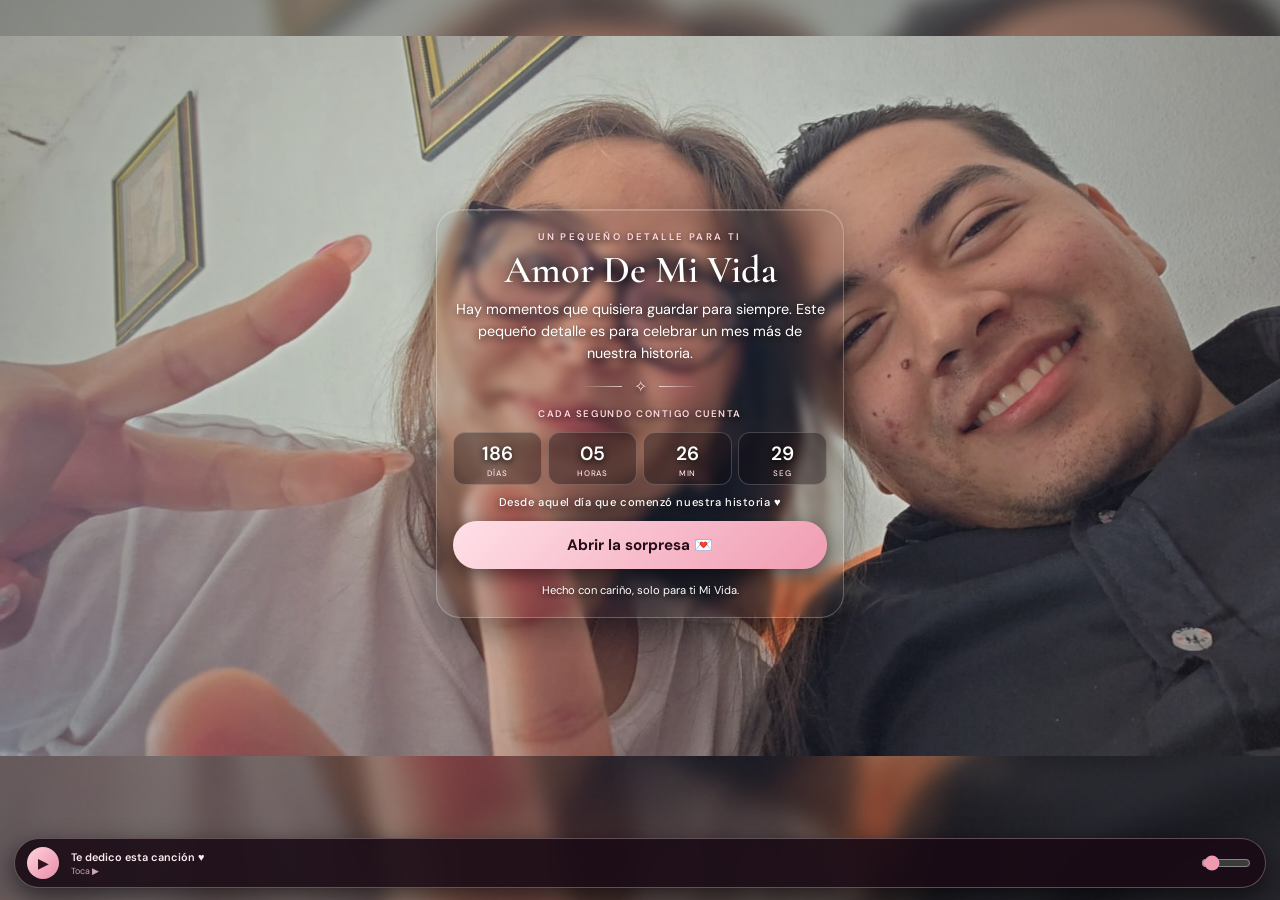
==== 4mesesfrida/index.html @ 20c6fcb0 "4 mes" ====
<!DOCTYPE html>
<html lang="es">
<head>
  <meta charset="UTF-8">
  <meta name="viewport" content="width=device-width, initial-scale=1.0, maximum-scale=1.0, user-scalable=no">
  <meta name="theme-color" content="#130b12">
  <title>Para Frida ♥</title>
  <link rel="preconnect" href="https://fonts.googleapis.com">
  <link rel="preconnect" href="https://fonts.gstatic.com" crossorigin>
  <link href="https://fonts.googleapis.com/css2?family=Cormorant+Garamond:wght@400;500;600;700&family=DM+Sans:wght@300;400;500;600&display=swap" rel="stylesheet">
  <style>
    :root {
      --rose: #f3a6b8; 
      --rose-light: #ffd6df; 
      --cream: #ffffff; 
      --muted: #e6d3dc; 
      --panel: rgba(12, 6, 12, 0.08); 
    }
    * { box-sizing: border-box; -webkit-tap-highlight-color: transparent; }
    html { scroll-behavior: smooth; }
    body {
      margin: 0; 
      min-height: 100vh; 
      min-height: 100svh;
      color: var(--cream); 
      background: #130b12;
      font-family: "DM Sans", sans-serif; 
      overflow-x: hidden;
    }
    button { font: inherit; cursor: pointer; }

    /* Fondo de fotos en capas */
    .backdrop, .grain, .ambient { position: fixed; inset: 0; pointer-events: none; z-index: -1; }
    .backdrop { background: #130b12; z-index: -3; overflow: hidden; }
    
    .photo-container {
      position: absolute;
      inset: 0;
      opacity: 0;
      transition: opacity 2s ease;
    }
    .photo-container.active { opacity: 1; }

    /* Capa desenfocada de fondo */
    .photo-bg {
  position: absolute;
  inset: -10%;
  background-size: cover;
  background-position: center;
  filter: blur(10px) brightness(0.85);
  transform: scale(1.1);
}

    /* Capa principal encuadrada para que los rostros salgan más arriba y completos */
    .photo-main {
      position: absolute;
      inset: 0;
      background-size: contain;
      background-repeat: no-repeat;
      /* Ajustado a 20% para que las caras suban y se vean perfectamente */
      background-position: center 20%;
      filter: brightness(1) contrast(1.05);
    }
    
    .backdrop::after {
      content: ""; 
      position: absolute; 
      inset: 0; 
      z-index: 1;
      background: radial-gradient(circle at 50% 35%, rgba(13, 7, 12, 0.02) 0%, rgba(13, 7, 12, 0.35) 95%);
    }
    
    .grain { opacity: .08; background-image: url("data:image/svg+xml,%3Csvg viewBox='0 0 180 180' xmlns='http://www.w3.org/2000/svg'%3E%3Cfilter id='n'%3E%3CfeTurbulence type='fractalNoise' baseFrequency='.9' numOctaves='3' stitchTiles='stitch'/%3E%3C/filter%3E%3Crect width='100%25' height='100%25' filter='url(%23n)' opacity='.28'/%3E%3C/svg%3E"); }
    .ambient span { position: absolute; bottom: -50px; color: rgba(255,182,200,.35); animation: floatUp linear infinite; user-select: none; }
    @keyframes floatUp {
      from { transform: translateY(0) rotate(0deg); opacity: 0; }
      12% { opacity: .5; }
      to { transform: translateY(-115vh) rotate(35deg); opacity: 0; }
    }

    /* Contenedor móvil */
    .page { 
     width: 100%; 
      max-width: 440px; 
      height: 100svh;
      min-height: 0;
      margin: 0 auto; 
      padding: 12px 16px 85px 16px; 
      display: flex;
      flex-direction: column;
      justify-content: center;
      position: relative;
      z-index: 2;
    }
    
    .card {
     width: 100%; 
      max-height: 100%;
      position: relative; 
      padding: 20px 16px;
      border: 1px solid rgba(255, 255, 255, 0.25); 
      border-radius: 24px; 
      text-align: center;
      background: var(--panel); 
      backdrop-filter: blur(5px);
      -webkit-backdrop-filter: blur(5px);
      box-shadow: 0 12px 35px rgba(0,0,0,0.35), inset 0 1px rgba(255,255,255,0.2);
      overflow-y: auto;
      overflow-x: hidden;
      scrollbar-width: none; 
      -ms-overflow-style: none;
      animation: cardIn 0.9s cubic-bezier(.2,.8,.2,1) both;
    }
    
    .card::-webkit-scrollbar {
      display: none;
    }

    @keyframes cardIn { from { opacity: 0; transform: translateY(15px) scale(.98); } to { opacity: 1; transform: none; } }

    .eyebrow { color: var(--rose-light); text-transform: uppercase; letter-spacing: .25em; font-size: .6rem; font-weight: 600; margin: 0 0 8px; text-shadow: 0 2px 6px rgba(0,0,0,0.9); }
    h1, h2, .serif { font-family: "Cormorant Garamond", Georgia, serif; }
    h1 { margin: 0; font-size: 2.4rem; line-height: 1; font-weight: 600; color: #ffffff; text-shadow: 0 3px 12px rgba(0,0,0,0.9); }
    h2 { color: #ffffff; font-weight: 600; font-size: 2.1rem; line-height: 1.1; margin: 0; text-shadow: 0 3px 12px rgba(0,0,0,0.9); }
    .subtitle { color: var(--cream); text-shadow: 0 2px 8px rgba(0,0,0,0.95); font-size: .9rem; line-height: 1.5; margin: 10px auto 12px; font-weight: 400; }

    .ornament { display: flex; align-items: center; justify-content: center; gap: 12px; color: var(--rose-light); margin: 10px 0; text-shadow: 0 2px 6px rgba(0,0,0,0.9); }
    .ornament::before, .ornament::after { content: ""; width: 40px; height: 1px; background: linear-gradient(90deg, transparent, rgba(255,255,255,.7)); }
    .ornament::after { transform: rotate(180deg); }

    .counter { display: grid; grid-template-columns: repeat(4, 1fr); gap: 6px; margin: 12px 0; }
    .unit { padding: 8px 2px 6px; border-radius: 12px; background: rgba(10, 5, 10, 0.35); border: 1px solid rgba(255,255,255,0.2); }
    .unit strong { display: block; font-size: 1.2rem; color: #ffffff; font-weight: 600; font-variant-numeric: tabular-nums; text-shadow: 0 2px 6px rgba(0,0,0,0.9); }
    .unit small { display: block; margin-top: 2px; color: #ffdbe6; text-transform: uppercase; letter-spacing: .1em; font-size: .5rem; font-weight: 500; }
    .since { color: #ffffff; font-size: .7rem; letter-spacing: .05em; margin: -2px 0 12px; text-shadow: 0 2px 8px rgba(0,0,0,0.95); font-weight: 500; }

    .primary {
      border: 0; border-radius: 999px; padding: 14px 24px; color: #270d18; font-weight: 700; font-size: 0.95rem;
      background: linear-gradient(135deg, #ffe0e8, #f09cb2); box-shadow: 0 6px 20px rgba(0,0,0,.5);
      transition: transform .2s, box-shadow .2s; width: 100%;
    }
    .primary:active { transform: scale(0.97); }
    .hint { font-size: .7rem; color: #ffffff; margin: 14px 0 0; text-shadow: 0 2px 6px rgba(0,0,0,0.95); }

    #letter-screen { display: none; text-align: left; }
    #letter-screen .eyebrow, #letter-screen h2, #letter-screen .ornament { text-align: center; }
    .letter { color: #ffffff; text-shadow: 0 2px 8px rgba(0,0,0,0.95); font-family: "Cormorant Garamond", Georgia, serif; font-size: 1.25rem; font-weight: 500; line-height: 1.7; min-height: 180px; white-space: pre-wrap; }
    .caret { display: inline-block; width: 2px; height: 1em; margin-left: 2px; vertical-align: middle; background: var(--rose-light); animation: blink .8s steps(2) infinite; }
    @keyframes blink { 50% { opacity: 0; } }

    .signature { margin-top: 20px; text-align: right; color: #ffffff; font: italic 1.4rem "Cormorant Garamond", Georgia, serif; opacity: 0; transform: translateY(6px); transition: .8s ease; text-shadow: 0 2px 8px rgba(0,0,0,0.95); }
    .signature.visible { opacity: 1; transform: none; }

    .final-surprise { display: none; text-align: center; margin-top: 24px; padding-top: 18px; border-top: 1px solid rgba(255,255,255,0.25); }
    .final-surprise p { color: var(--cream); line-height: 1.6; font-size: 0.95rem; text-shadow: 0 2px 8px rgba(0,0,0,0.95); }
    .big-heart { font-size: 2.2rem; display: inline-block; animation: heartbeat 1.5s infinite; }
    @keyframes heartbeat { 0%,100% { transform: scale(1); } 12% { transform: scale(1.15); } 24% { transform: scale(1); } 36% { transform: scale(1.1); } }

    .back-button { display: none; width: 100%; margin-top: 16px; border: 0; background: transparent; color: #ffd6df; text-decoration: underline; text-underline-offset: 4px; font-size: .8rem; cursor: pointer; text-align: center; text-shadow: 0 2px 6px rgba(0,0,0,0.9); }

    /* Reproductor flotante adaptado */
    .music-player {
      position: fixed; z-index: 10; left: 14px; right: 14px; bottom: 12px; display: flex; align-items: center; justify-content: space-between; gap: 8px;
      padding: 8px 12px; border-radius: 999px; color: #ffeaf0; background: rgba(25, 10, 20, 0.88);
      border: 1px solid rgba(255,220,230,.3); box-shadow: 0 8px 25px rgba(0,0,0,0.6); backdrop-filter: blur(10px);
    }
    .music-toggle { width: 32px; height: 32px; flex-shrink: 0; border: 0; border-radius: 50%; color: #32121f; background: linear-gradient(135deg, #ffd4df, #e98ca6); font-size: 0.9rem; }
    .music-meta { flex-grow: 1; min-width: 0; padding: 0 4px; }
    .music-title { display: block; font-size: .68rem; font-weight: 600; white-space: nowrap; overflow: hidden; text-overflow: ellipsis; }
    .music-status { display: block; color: #c9aab6; font-size: .55rem; margin-top: 1px; }
    .music-volume { width: 50px; accent-color: #ee9bb2; cursor: pointer; }
  </style>
</head>
<body>

  <!-- FONDO CON FOTOS EN DOS CAPAS -->
  <div class="backdrop" id="backdrop" aria-hidden="true"></div>
  <div class="grain" aria-hidden="true"></div>
  <div class="ambient" id="ambient" aria-hidden="true"></div>

  <main class="page">
    <section class="card" id="main-card">
      <!-- BIENVENIDA -->
      <div id="welcome-screen">
        <p class="eyebrow">Un pequeño detalle para ti</p>
        <h1>Amor De Mi Vida</h1>
        <p class="subtitle">Hay momentos que quisiera guardar para siempre. Este pequeño detalle es para celebrar un mes más de nuestra historia.</p>
        <div class="ornament">✧</div>
        <p class="eyebrow" style="letter-spacing:.16em;margin-bottom:10px">Cada segundo contigo cuenta</p>
        
        <div class="counter">
          <div class="unit"><strong id="days">0</strong><small>Días</small></div>
          <div class="unit"><strong id="hours">00</strong><small>Horas</small></div>
          <div class="unit"><strong id="minutes">00</strong><small>Min</small></div>
          <div class="unit"><strong id="seconds">00</strong><small>Seg</small></div>
        </div>

        <p class="since">Desde aquel día que comenzó nuestra historia ♥</p>
        <button class="primary" id="open-letter">Abrir la sorpresa 💌</button>
        <p class="hint">Hecho con cariño, solo para ti Mi Vida.</p>
      </div>

      <!-- CARTA -->
      <div id="letter-screen">
        <p class="eyebrow">Para la persona que hace mis días más bonitos</p>
        <h2>Cuatro meses a tu lado</h2>
        <div class="ornament">♡</div>
        <div class="letter" id="text-container"></div>
        <span class="caret" id="caret"></span>
        <div class="signature" id="signature">Con todo mi amor, Erik. ♥</div>

        <div class="final-surprise" id="final-surprise">
          <span class="big-heart">♥</span>
          <p class="serif">Y si pudiera volver al principio, sin duda volvería a elegirte.<br><span class="serif" style="font-size:1.35rem;color:#ffd6df">Una y mil veces, Mi Amor.</span></p>
          <button class="primary" id="again" style="margin-top: 12px;">Volver a leer ↺</button>
        </div>
        <button class="back-button" id="back">Volver al inicio</button>
      </div>
    </section>
  </main>

  <!-- REPRODUCTOR MÓVIL -->
  <audio id="background-music" src="musica.mp3" preload="auto" autoplay loop></audio>
  <aside class="music-player">
    <button class="music-toggle" id="music-toggle">▶</button>
    <div class="music-meta">
      <span class="music-title">Te dedico esta canción ♥</span>
      <span class="music-status" id="music-status">Reproduciendo</span>
    </div>
    <input class="music-volume" id="music-volume" type="range" min="0" max="1" step="0.01" value="0.08">
  </aside>

  <script>
    const startDate = new Date(2026, 5, 3, 0, 0, 0);
    const letterText = `Mi amor, hoy cumplimos 4 meses desde que decidimos emprender este camino juntos. Aunque hoy la distancia no nos permita abrazarnos ni celebrar como lo merecemos, quiero que sepas que te tengo presente en cada segundo de mis días y en cada latido de mi corazón.

Desde aquel 3 de junio en que me diste el sí y me convertiste en el hombre más feliz del mundo, cada instante a tu lado se ha vuelto mi lugar favorito en la tierra. Extraño tus abrazos, tu risa y verte sonreír hoy más que nunca, pero me consuela y me da paz saber que, aunque estemos lejos, mi amor te acompaña y el tuyo vive en mí. Confío con los ojos cerrados en que esto es apenas el primer capítulo de una historia larguísima y hermosa que nos falta por escribir.

Gracias por ser exactamente como eres, mi princesa, por la luz tan bonita que le regalas a mis días y por estos 4 meses repletos de magia y amor. Eres lo más bonito que me ha pasado. Te amo con todo mi corazón, jamás lo olvides. ❤️`;

    const $ = id => document.getElementById(id);
    const pad = n => String(n).padStart(2, "0");

    // Carga de imágenes en contenedor con doble capa
    const backdrop = $("backdrop");
    for (let i = 1; i <= 10; i++) {
      const container = document.createElement("div");
      container.className = `photo-container ${i === 1 ? "active" : ""}`;
      
      const bg = document.createElement("div");
      bg.className = "photo-bg";
      bg.style.backgroundImage = `url('img/${i}.jpeg')`;
      
      const main = document.createElement("div");
      main.className = "photo-main";
      main.style.backgroundImage = `url('img/${i}.jpeg')`;
      
      container.appendChild(bg);
      container.appendChild(main);
      backdrop.appendChild(container);
    }

    const photos = document.querySelectorAll(".photo-container");
    let photoIdx = 0;
    setInterval(() => {
      photos[photoIdx].classList.remove("active");
      photoIdx = (photoIdx + 1) % photos.length;
      photos[photoIdx].classList.add("active");
    }, 6500);

    // Contador
    setInterval(() => {
      const diff = Date.now() - startDate.getTime();
      if (diff < 0) return;
      $("days").textContent = Math.floor(diff / 86400000);
      $("hours").textContent = pad(Math.floor(diff / 3600000) % 24);
      $("minutes").textContent = pad(Math.floor(diff / 60000) % 60);
      $("seconds").textContent = pad(Math.floor(diff / 1000) % 60);
    }, 1000);

    // Corazones
    const ambient = $("ambient");
    for (let i = 0; i < 10; i++) {
      const h = document.createElement("span");
      h.textContent = i % 3 === 0 ? "♥" : "♡";
      h.style.cssText = `left:${Math.random() * 100}%;font-size:${10 + Math.random() * 14}px;animation-duration:${10 + Math.random() * 12}s;animation-delay:${-Math.random() * 20}s`;
      ambient.appendChild(h);
    }

    // Efecto de máquina de escribir más lento (55ms) + AUTO SCROLL DENTRO DE LA TARJETA
    let typingTimer, charIdx = 0;
    const chars = Array.from(letterText);
    const card = $("main-card");
    
    function typeWriter() {
      if (charIdx < chars.length) {
        $("text-container").textContent += chars[charIdx++];
        
        // Auto-scroll interno dentro de la tarjeta
        card.scrollTop = card.scrollHeight;

        typingTimer = setTimeout(typeWriter, 55);
      } else {
        $("caret").style.display = "none";
        $("signature").classList.add("visible");
        $("final-surprise").style.display = "block";
        $("back").style.display = "block";

        setTimeout(() => {
          card.scrollTop = card.scrollHeight;
        }, 100);
      }
    }

    function resetLetter() {
      clearTimeout(typingTimer);
      charIdx = 0;
      $("text-container").textContent = "";
      $("caret").style.display = "inline-block";
      $("signature").classList.remove("visible");
      $("final-surprise").style.display = "none";
      $("back").style.display = "none";
      card.scrollTop = 0;
    }

    $("open-letter").onclick = () => {
      $("welcome-screen").style.display = "none";
      $("letter-screen").style.display = "block";
      resetLetter();
      typeWriter();
      music.play().catch(() => {});
    };

    $("again").onclick = () => {
      resetLetter();
      typeWriter();
    };

    $("back").onclick = () => {
      clearTimeout(typingTimer);
      $("letter-screen").style.display = "none";
      $("welcome-screen").style.display = "block";
      card.scrollTop = 0;
    };

    // Reproductor de música
    const music = $("background-music");
    const toggle = $("music-toggle");
    const status = $("music-status");
    music.volume = 0.08;

    function updatePlayer() {
      toggle.textContent = music.paused ? "▶" : "Ⅱ";
      status.textContent = music.paused ? "En pausa" : "Reproduciendo";
    }

    toggle.onclick = () => {
      music.paused ? music.play() : music.pause();
      updatePlayer();
    };

    $("music-volume").oninput = e => music.volume = e.target.value;
    music.onplay = music.onpause = updatePlayer;

    window.onload = () => music.play().catch(() => status.textContent = "Toca ▶");
    document.addEventListener("pointerdown", () => { if(music.paused) music.play().catch(()=>{}); }, {once: true});
  </script>
</body>
</html>
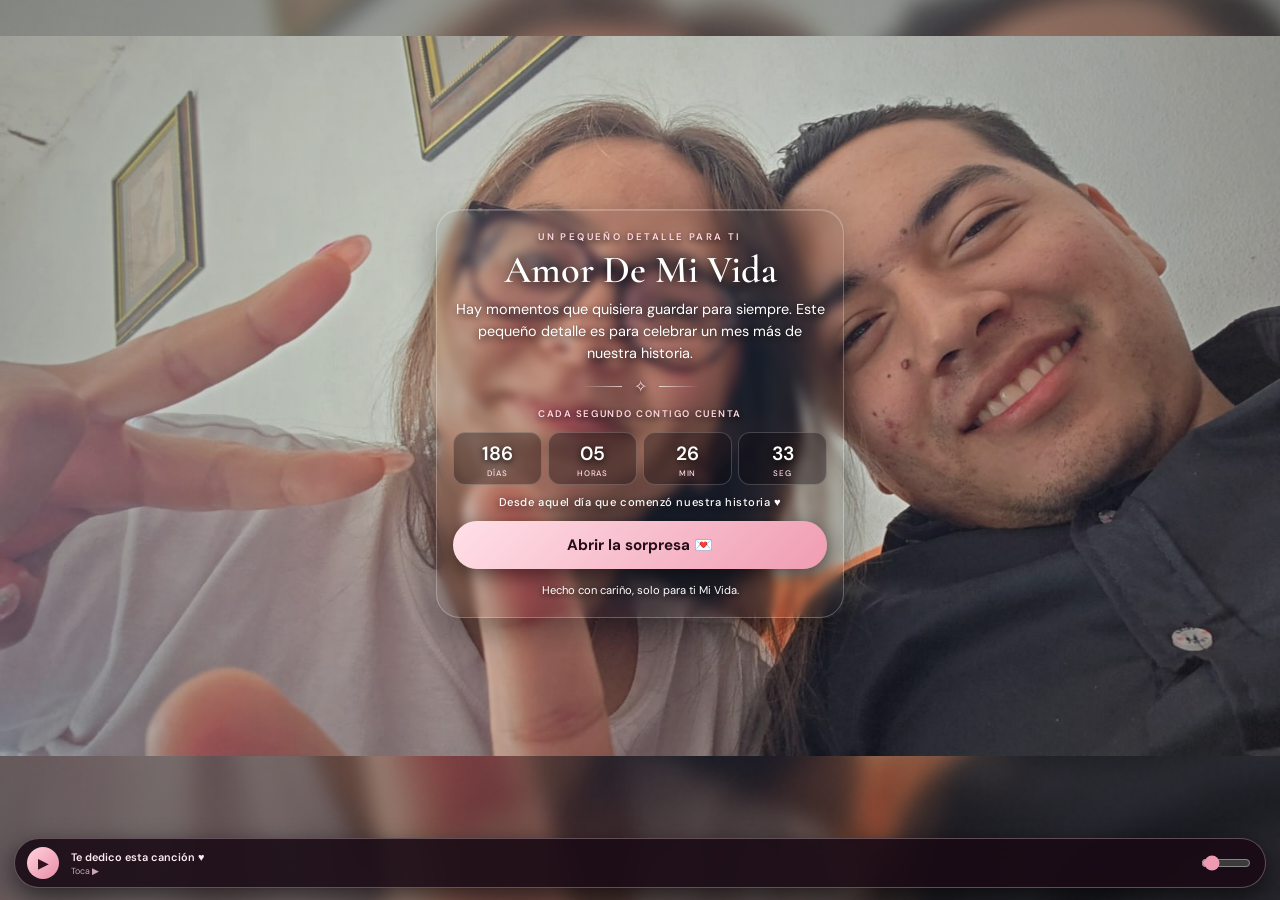
==== commit 6aed9e59: "5 mes" ====
--- a/4mesesfrida/index.html
+++ b/4mesesfrida/index.html
@@ -4,7 +4,7 @@
   <meta charset="UTF-8">
   <meta name="viewport" content="width=device-width, initial-scale=1.0, maximum-scale=1.0, user-scalable=no">
   <meta name="theme-color" content="#130b12">
-  <title>Para Frida ♥</title>
+  <title>Para Mi Princesa ♥</title>
   <link rel="preconnect" href="https://fonts.googleapis.com">
   <link rel="preconnect" href="https://fonts.gstatic.com" crossorigin>
   <link href="https://fonts.googleapis.com/css2?family=Cormorant+Garamond:wght@400;500;600;700&family=DM+Sans:wght@300;400;500;600&display=swap" rel="stylesheet">
@@ -203,7 +203,7 @@
       <!-- CARTA -->
       <div id="letter-screen">
         <p class="eyebrow">Para la persona que hace mis días más bonitos</p>
-        <h2>Cuatro meses a tu lado</h2>
+        <h2>Cinco meses a tu lado</h2>
         <div class="ornament">♡</div>
         <div class="letter" id="text-container"></div>
         <span class="caret" id="caret"></span>
@@ -232,11 +232,11 @@
 
   <script>
     const startDate = new Date(2026, 5, 3, 0, 0, 0);
-    const letterText = `Mi amor, hoy cumplimos 4 meses desde que decidimos emprender este camino juntos. Aunque hoy la distancia no nos permita abrazarnos ni celebrar como lo merecemos, quiero que sepas que te tengo presente en cada segundo de mis días y en cada latido de mi corazón.
+    const letterText = `Mi amor, hoy cumplimos 5 meses desde que decidimos emprender este camino juntos. Aunque hoy la distancia no nos permita abrazarnos ni celebrar como lo merecemos, quiero que sepas que te tengo presente en cada segundo de mis días y en cada latido de mi corazón.
 
 Desde aquel 3 de junio en que me diste el sí y me convertiste en el hombre más feliz del mundo, cada instante a tu lado se ha vuelto mi lugar favorito en la tierra. Extraño tus abrazos, tu risa y verte sonreír hoy más que nunca, pero me consuela y me da paz saber que, aunque estemos lejos, mi amor te acompaña y el tuyo vive en mí. Confío con los ojos cerrados en que esto es apenas el primer capítulo de una historia larguísima y hermosa que nos falta por escribir.
 
-Gracias por ser exactamente como eres, mi princesa, por la luz tan bonita que le regalas a mis días y por estos 4 meses repletos de magia y amor. Eres lo más bonito que me ha pasado. Te amo con todo mi corazón, jamás lo olvides. ❤️`;
+Gracias por ser exactamente como eres, mi princesa, por la luz tan bonita que le regalas a mis días y por estos 5 meses repletos de magia y amor. Eres lo más bonito que me ha pasado. Te amo con todo mi corazón, jamás lo olvides. ❤️`;
 
     const $ = id => document.getElementById(id);
     const pad = n => String(n).padStart(2, "0");
